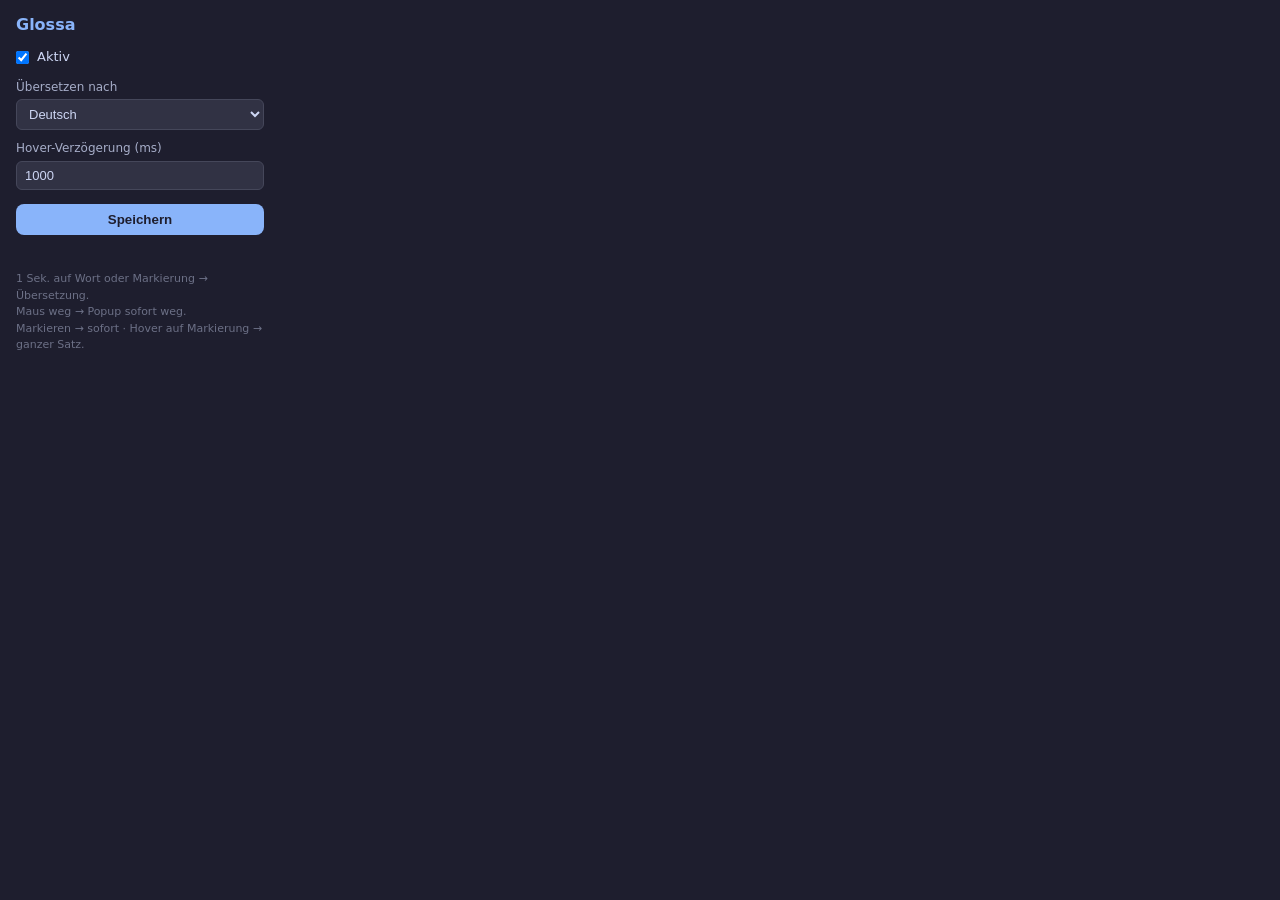
==== popup.html @ f0bc8847 "Initial commit: Glossa hover translator extension for Brave and Chrome. Co-authored-by: Cursor <curs" ====
<!DOCTYPE html>
<html lang="de">
  <head>
    <meta charset="utf-8" />
    <title>Glossa</title>
    <style>
      * { box-sizing: border-box; }
      body {
        margin: 0;
        padding: 14px 16px 16px;
        width: 280px;
        font: 13px/1.4 "Segoe UI", system-ui, sans-serif;
        color: #cdd6f4;
        background: #1e1e2e;
      }
      h1 {
        margin: 0 0 12px;
        font-size: 16px;
        font-weight: 600;
        color: #89b4fa;
      }
      label {
        display: block;
        margin-bottom: 10px;
        color: #a6adc8;
        font-size: 12px;
      }
      select, input[type="number"] {
        width: 100%;
        margin-top: 4px;
        padding: 6px 8px;
        border-radius: 6px;
        border: 1px solid #45475a;
        background: #313244;
        color: #cdd6f4;
        font-size: 13px;
      }
      .row { display: flex; align-items: center; gap: 8px; margin-bottom: 12px; }
      .row input { width: auto; margin: 0; }
      .row span { color: #cdd6f4; font-size: 13px; }
      button {
        width: 100%;
        margin-top: 4px;
        padding: 8px;
        border: none;
        border-radius: 8px;
        background: #89b4fa;
        color: #1e1e2e;
        font-weight: 600;
        cursor: pointer;
      }
      button:hover { background: #b4befe; }
      .hint {
        margin-top: 12px;
        font-size: 11px;
        color: #6c7086;
        line-height: 1.5;
      }
      .saved { color: #a6e3a1; font-size: 12px; min-height: 18px; margin-top: 6px; }
    </style>
  </head>
  <body>
    <h1>Glossa</h1>
    <div class="row">
      <input type="checkbox" id="enabled" checked />
      <span>Aktiv</span>
    </div>
    <label>
      Übersetzen nach
      <select id="targetLang">
        <option value="de">Deutsch</option>
        <option value="en">English</option>
        <option value="fr">Français</option>
        <option value="es">Español</option>
        <option value="it">Italiano</option>
        <option value="pt">Português</option>
        <option value="nl">Nederlands</option>
        <option value="pl">Polski</option>
        <option value="ja">日本語</option>
        <option value="zh-CN">中文</option>
      </select>
    </label>
    <label>
      Hover-Verzögerung (ms)
      <input type="number" id="hoverDelayMs" min="0" max="3000" step="100" value="1000" />
    </label>
    <button type="button" id="save">Speichern</button>
    <div class="saved" id="status"></div>
    <p class="hint">
      1 Sek. auf Wort oder Markierung → Übersetzung.<br />
      Maus weg → Popup sofort weg.<br />
      Markieren → sofort · Hover auf Markierung → ganzer Satz.
    </p>
    <script src="popup.js"></script>
  </body>
</html>
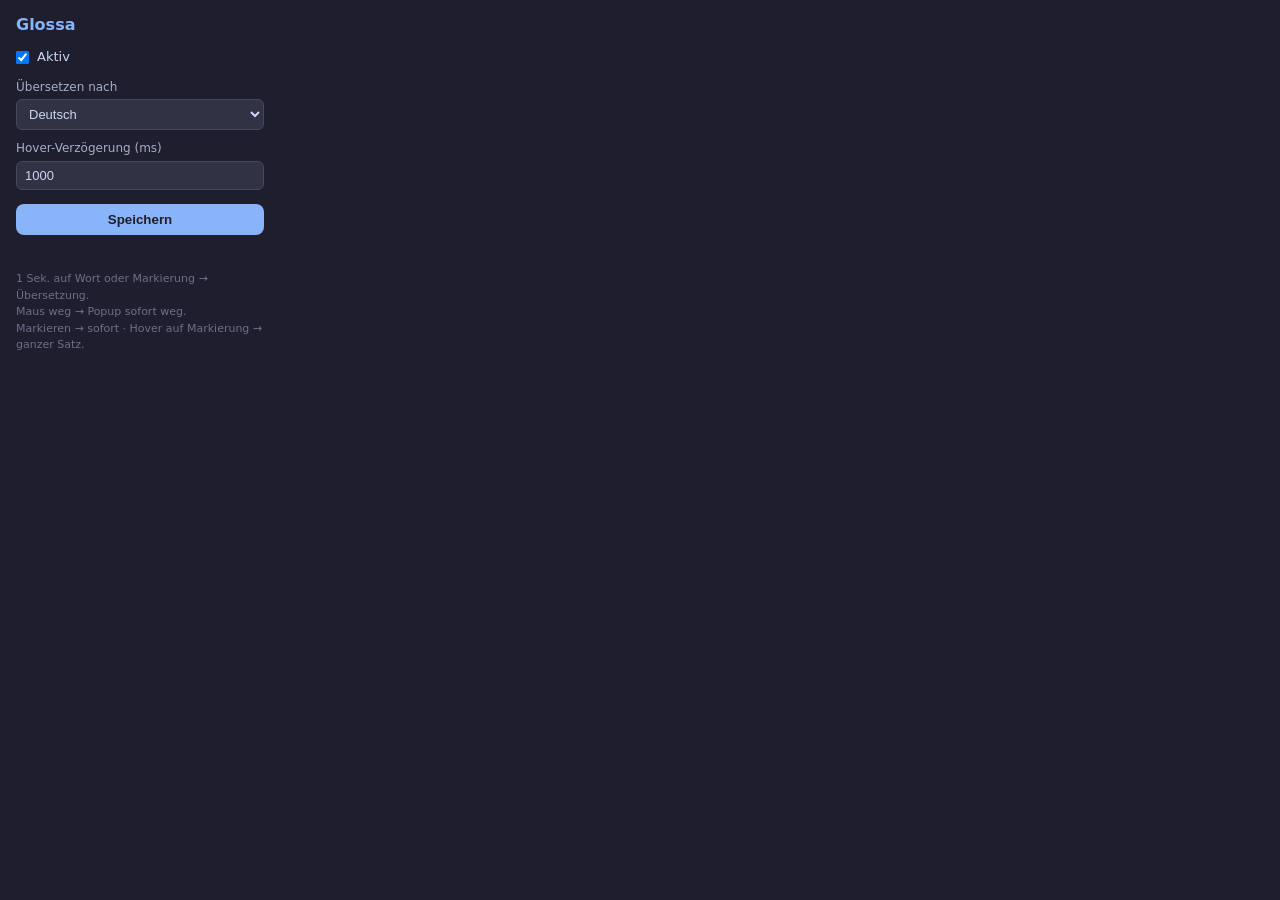
==== commit baccbb62: "Prepare Chrome Web Store release and polish Glossa v1.0.9. Add 87 target languages, new logo and ico" ====
--- a/popup.html
+++ b/popup.html
@@ -57,28 +57,18 @@
         line-height: 1.5;
       }
       .saved { color: #a6e3a1; font-size: 12px; min-height: 18px; margin-top: 6px; }
+      .saved.error { color: #f38ba8; }
     </style>
   </head>
   <body>
     <h1>Glossa</h1>
-    <div class="row">
+    <label class="row" for="enabled">
       <input type="checkbox" id="enabled" checked />
       <span>Aktiv</span>
-    </div>
+    </label>
     <label>
       Übersetzen nach
-      <select id="targetLang">
-        <option value="de">Deutsch</option>
-        <option value="en">English</option>
-        <option value="fr">Français</option>
-        <option value="es">Español</option>
-        <option value="it">Italiano</option>
-        <option value="pt">Português</option>
-        <option value="nl">Nederlands</option>
-        <option value="pl">Polski</option>
-        <option value="ja">日本語</option>
-        <option value="zh-CN">中文</option>
-      </select>
+      <select id="targetLang"></select>
     </label>
     <label>
       Hover-Verzögerung (ms)
@@ -91,6 +81,7 @@
       Maus weg → Popup sofort weg.<br />
       Markieren → sofort · Hover auf Markierung → ganzer Satz.
     </p>
+    <script src="languages.js"></script>
     <script src="popup.js"></script>
   </body>
 </html>
